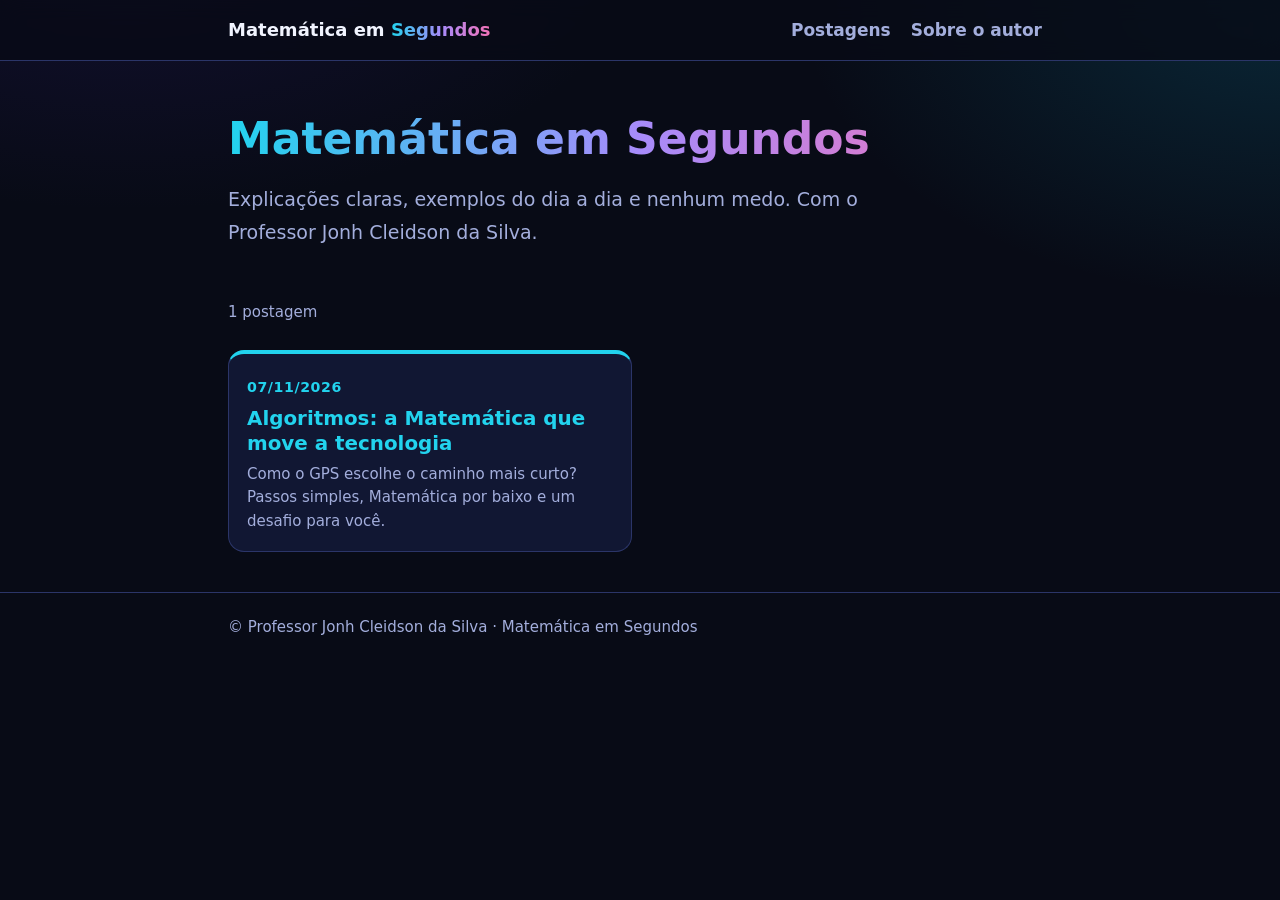
==== index.html @ 886020f7 "Primeira versão do blog Matemática em Segundos Co-Authored-By: Claude Sonnet 5.5 <noreply@anthropic." ====
<!doctype html>
<html lang="pt-BR">
<head>
<meta charset="utf-8">
<meta name="viewport" content="width=device-width, initial-scale=1">
<title>Matemática em Segundos · Professor Jonh Cleidson da Silva</title>
<meta name="description" content="Matemática explicada com clareza, exemplos reais e sem medo. Textos do Professor Jonh Cleidson da Silva.">
<link rel="stylesheet" href="assets/style.css">
</head>
<body>
<header class="top"><div class="wrap">
<a class="brand" href="./">Matemática em <b>Segundos</b></a>
<nav><a href="./">Postagens</a><a href="sobre.html">Sobre o autor</a></nav>
</div></header>
<main class="wrap">
<section class="hero">
<h1>Matemática em Segundos</h1>
<p>Explicações claras, exemplos do dia a dia e nenhum medo. Com o Professor Jonh Cleidson da Silva.</p>
</section>
<p class="meta" id="status"></p>
<div class="grid" id="lista"></div>
</main>
<footer><div class="wrap">© Professor Jonh Cleidson da Silva · Matemática em Segundos</div></footer>
<script type="application/json" id="posts">
[
{"arquivo":"posts/2026-11-07-algoritmos-matematica-tecnologia.html","data":"2026-11-07","titulo":"Algoritmos: a Matemática que move a tecnologia","resumo":"Como o GPS escolhe o caminho mais curto? Passos simples, Matemática por baixo e um desafio para você.","cor":"--cy"}
]
</script>
<script>
(function(){
var posts=JSON.parse(document.getElementById('posts').textContent);
posts.sort(function(a,b){return b.data.localeCompare(a.data)});
var el=document.getElementById('lista'),st=document.getElementById('status');
function fmt(d){var p=d.split('-');return p[2]+'/'+p[1]+'/'+p[0]}
function esc(s){var x=document.createElement('div');x.textContent=s;return x.innerHTML}
if(!posts.length){el.innerHTML='<p class="empty">Ainda não há postagens. Volte em breve!</p>';return}
st.textContent=posts.length+(posts.length==1?' postagem':' postagens');
el.innerHTML=posts.map(function(p){return '<a class="card" style="--c:var('+p.cor+')" href="'+p.arquivo+'"><small>'+fmt(p.data)+'</small><h3>'+esc(p.titulo)+'</h3><p>'+esc(p.resumo)+'</p></a>'}).join('');
})();
</script>
</body>
</html>
---- assets/style.css ----
:root{--bg:#080b16;--panel:#111733;--panel2:#171f45;--line:#2b3568;--tx:#f1f4ff;--mut:#a3aedc;
--cy:#22d3ee;--vi:#a78bfa;--pk:#f472b6;--li:#a3e635;--ye:#fde047;--c:var(--cy)}
*{box-sizing:border-box}
html{-webkit-text-size-adjust:100%}
body{margin:0;overflow-x:hidden;color:var(--tx);-webkit-tap-highlight-color:transparent;
font:17px/1.7 ui-rounded,system-ui,-apple-system,"Segoe UI",sans-serif;
background:radial-gradient(900px 500px at 10% -10%,#2a1b6b55,transparent 60%),radial-gradient(800px 500px at 100% 0,#0e749044,transparent 60%),var(--bg);min-height:100vh}
a{color:var(--cy)}
.wrap{max-width:860px;margin:0 auto;padding:0 18px;min-width:0}
header.top{position:sticky;top:0;z-index:5;background:#080b16cc;-webkit-backdrop-filter:blur(10px);backdrop-filter:blur(10px);border-bottom:1px solid var(--line)}
header.top .wrap{display:flex;gap:14px;align-items:center;justify-content:space-between;flex-wrap:wrap;padding-top:10px;padding-bottom:10px}
.brand{font-weight:800;text-decoration:none;color:var(--tx);font-size:18px}
.brand b{background:linear-gradient(90deg,var(--cy),var(--vi),var(--pk));-webkit-background-clip:text;background-clip:text;color:transparent}
nav a{display:inline-flex;align-items:center;min-height:40px;padding:0 10px;color:var(--mut);text-decoration:none;font-weight:600}
nav a:hover{color:var(--tx)}
h1{font-size:clamp(28px,6vw,44px);line-height:1.15;margin:.2em 0 .3em;overflow-wrap:anywhere;
background:linear-gradient(90deg,var(--cy),var(--vi),var(--pk));-webkit-background-clip:text;background-clip:text;color:transparent}
h2{color:var(--c);margin-top:1.8em;line-height:1.25}
p{overflow-wrap:anywhere}
.hero{padding:44px 0 18px}
.hero p{color:var(--mut);font-size:19px;max-width:640px}
.grid{display:grid;grid-template-columns:repeat(auto-fill,minmax(min(280px,100%),1fr));gap:16px;padding:10px 0 40px}
.card{min-width:0;background:var(--panel);border:1px solid var(--line);border-top:4px solid var(--c);border-radius:16px;padding:18px;text-decoration:none;color:var(--tx);display:block;transition:transform .15s}
.card:hover{transform:translateY(-3px)}
.card small{color:var(--c);font-weight:700;letter-spacing:.04em;text-transform:uppercase}
.card h3{margin:.3em 0;color:var(--c);line-height:1.25;overflow-wrap:anywhere}
.card p{margin:0;color:var(--mut);font-size:15px;line-height:1.55}
.empty{color:var(--mut);padding:30px 0}
article{padding:34px 0 40px}
.meta{color:var(--mut);font-size:15px}
.resp{background:var(--panel2);border:1px solid var(--line);border-left:5px solid var(--li);border-radius:14px;padding:14px 18px;margin:20px 0}
.resp b{color:var(--li)}
.ex{background:var(--panel);border:1px solid var(--line);border-radius:14px;padding:6px 18px;margin:16px 0}
.sig{margin-top:2.2em;padding-top:14px;border-top:1px solid var(--line);color:var(--mut);font-style:italic}
.btn{display:inline-flex;align-items:center;min-height:40px;padding:0 16px;border-radius:12px;border:1px solid var(--line);background:var(--panel);color:var(--tx);font:inherit;font-size:16px;cursor:pointer;text-decoration:none}
footer{border-top:1px solid var(--line);color:var(--mut);padding:22px 0 34px;font-size:15px}
@media(max-width:640px){body{font-size:16px;background-attachment:scroll}.hero{padding-top:28px}}
@media(max-width:360px){.grid{grid-template-columns:minmax(0,1fr)}}
@page{size:A4;margin:12mm}
@media print{:root{--bg:#fff;--panel:#fff;--panel2:#f4f4f4;--line:#bbb;--tx:#111;--mut:#444;--c:#0a5}
body{background:#fff;font-size:12pt}header.top,.noprint,footer{display:none}
h1{color:#111;background:none;-webkit-background-clip:initial;background-clip:initial}
.card,.resp,.ex{break-inside:avoid}}
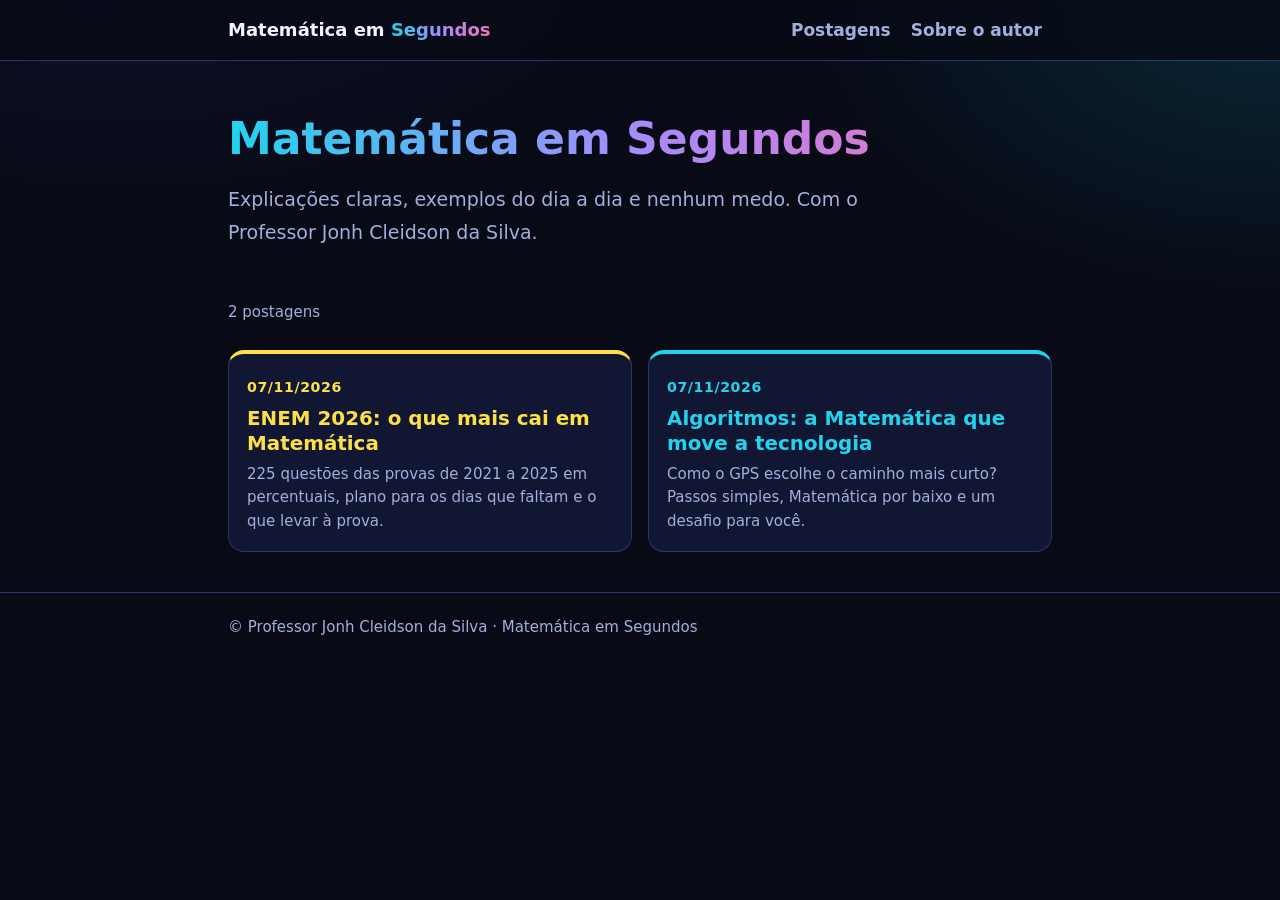
==== commit bf9c38b0: "Postagem: ENEM 2026, o que mais cai em Matemática Co-Authored-By: Claude Sonnet 5.5 <noreply@anthrop" ====
--- a/index.html
+++ b/index.html
@@ -23,6 +23,7 @@
 <footer><div class="wrap">© Professor Jonh Cleidson da Silva · Matemática em Segundos</div></footer>
 <script type="application/json" id="posts">
 [
+{"arquivo":"posts/2026-11-07-enem-2026-matematica-o-que-mais-cai.html","data":"2026-11-07","titulo":"ENEM 2026: o que mais cai em Matemática","resumo":"225 questões das provas de 2021 a 2025 em percentuais, plano para os dias que faltam e o que levar à prova.","cor":"--ye"},
 {"arquivo":"posts/2026-11-07-algoritmos-matematica-tecnologia.html","data":"2026-11-07","titulo":"Algoritmos: a Matemática que move a tecnologia","resumo":"Como o GPS escolhe o caminho mais curto? Passos simples, Matemática por baixo e um desafio para você.","cor":"--cy"}
 ]
 </script>
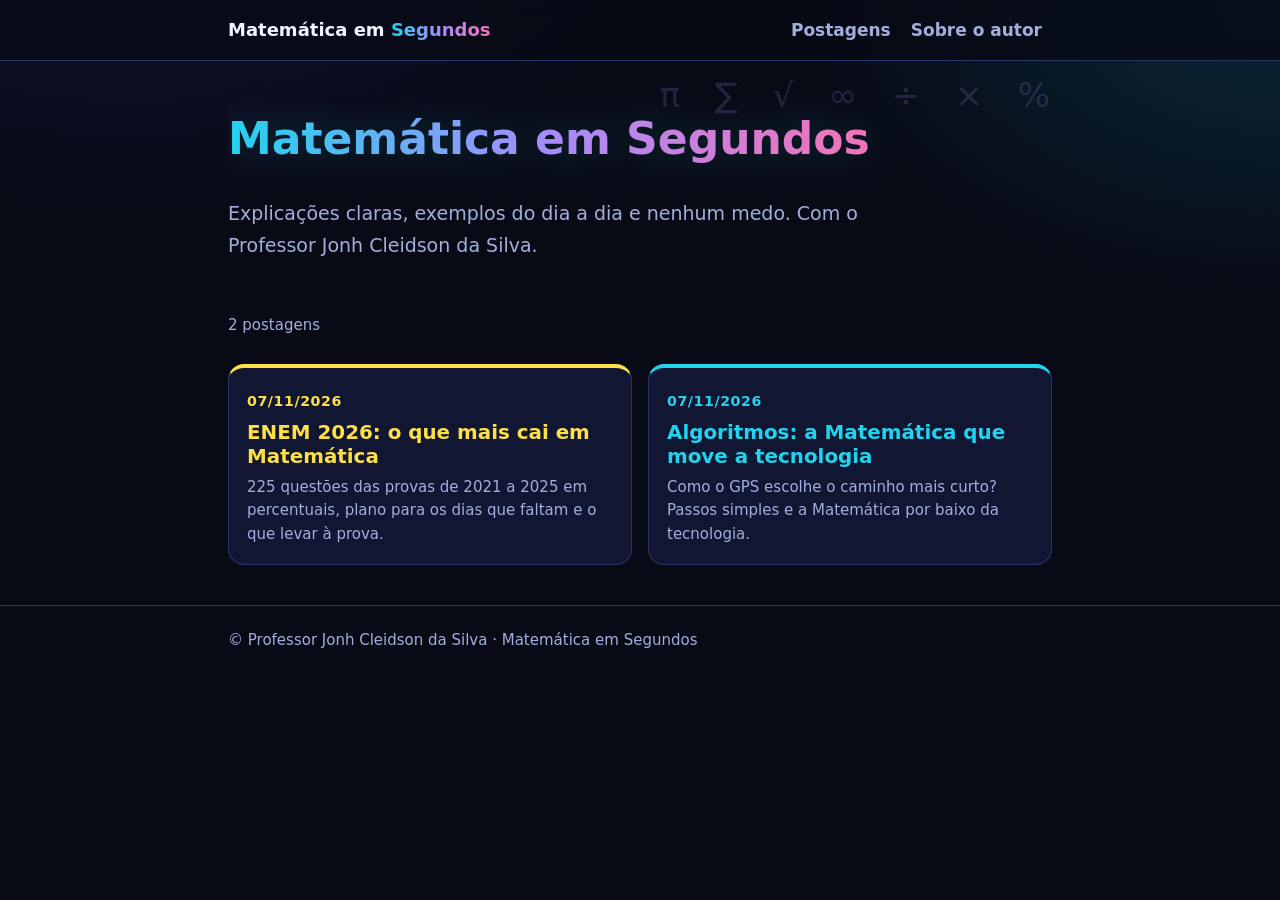
==== commit 6f0e783d: "SEO técnico (sitemap, robots, canonical, Open Graph, JSON-LD) e remoção do desafio do post de algori" ====
--- a/index.html
+++ b/index.html
@@ -5,6 +5,15 @@
 <meta name="viewport" content="width=device-width, initial-scale=1">
 <title>Matemática em Segundos · Professor Jonh Cleidson da Silva</title>
 <meta name="description" content="Matemática explicada com clareza, exemplos reais e sem medo. Textos do Professor Jonh Cleidson da Silva.">
+<link rel="canonical" href="https://matematicaemsegundos.github.io/">
+<meta property="og:type" content="website">
+<meta property="og:locale" content="pt_BR">
+<meta property="og:site_name" content="Matemática em Segundos">
+<meta property="og:title" content="Matemática em Segundos · Professor Jonh Cleidson da Silva">
+<meta property="og:description" content="Matemática explicada com clareza, exemplos reais e sem medo. Textos do Professor Jonh Cleidson da Silva.">
+<meta property="og:url" content="https://matematicaemsegundos.github.io/">
+<meta name="twitter:card" content="summary">
+<script type="application/ld+json">{"@context": "https://schema.org", "@type": "WebSite", "name": "Matemática em Segundos", "inLanguage": "pt-BR", "url": "https://matematicaemsegundos.github.io/", "author": {"@type": "Person", "name": "Professor Jonh Cleidson da Silva"}}</script>
 <link rel="stylesheet" href="assets/style.css">
 </head>
 <body>
@@ -24,7 +33,7 @@
 <script type="application/json" id="posts">
 [
 {"arquivo":"posts/2026-11-07-enem-2026-matematica-o-que-mais-cai.html","data":"2026-11-07","titulo":"ENEM 2026: o que mais cai em Matemática","resumo":"225 questões das provas de 2021 a 2025 em percentuais, plano para os dias que faltam e o que levar à prova.","cor":"--ye"},
-{"arquivo":"posts/2026-11-07-algoritmos-matematica-tecnologia.html","data":"2026-11-07","titulo":"Algoritmos: a Matemática que move a tecnologia","resumo":"Como o GPS escolhe o caminho mais curto? Passos simples, Matemática por baixo e um desafio para você.","cor":"--cy"}
+{"arquivo":"posts/2026-11-07-algoritmos-matematica-tecnologia.html","data":"2026-11-07","titulo":"Algoritmos: a Matemática que move a tecnologia","resumo":"Como o GPS escolhe o caminho mais curto? Passos simples e a Matemática por baixo da tecnologia.","cor":"--cy"}
 ]
 </script>
 <script>
--- a/assets/style.css
+++ b/assets/style.css
@@ -15,6 +15,16 @@
 nav a:hover{color:var(--tx)}
 h1{font-size:clamp(28px,6vw,44px);line-height:1.15;margin:.2em 0 .3em;overflow-wrap:anywhere;
 background:linear-gradient(90deg,var(--cy),var(--vi),var(--pk));-webkit-background-clip:text;background-clip:text;color:transparent}
+/* Movimento no título da página inicial e na marca do topo */
+.hero h1,.brand b{background:linear-gradient(90deg,var(--cy),var(--vi),var(--pk),var(--ye),var(--li),var(--cy));background-size:250% 100%;-webkit-background-clip:text;background-clip:text;color:transparent;animation:fluxo 9s linear infinite}
+.hero h1{display:inline-block;animation:fluxo 9s linear infinite,flutua 5s ease-in-out infinite;filter:drop-shadow(0 0 18px #22d3ee33)}
+.hero{position:relative;overflow:hidden}
+.hero::before{content:"π  ∑  √  ∞  ÷  ×  %";position:absolute;right:-10px;top:6px;font-size:clamp(22px,5vw,34px);letter-spacing:.35em;white-space:nowrap;color:var(--vi);opacity:.18;pointer-events:none;animation:deriva 14s ease-in-out infinite alternate}
+.hero p{position:relative}
+@keyframes fluxo{to{background-position:250% 0}}
+@keyframes flutua{0%,100%{transform:translateY(0)}50%{transform:translateY(-5px)}}
+@keyframes deriva{from{transform:translateX(30px)}to{transform:translateX(-40px)}}
+@media (prefers-reduced-motion:reduce){.hero h1,.brand b,.hero::before{animation:none}}
 h2{color:var(--c);margin-top:1.8em;line-height:1.25}
 p{overflow-wrap:anywhere}
 .hero{padding:44px 0 18px}
@@ -37,7 +47,8 @@
 @media(max-width:640px){body{font-size:16px;background-attachment:scroll}.hero{padding-top:28px}}
 @media(max-width:360px){.grid{grid-template-columns:minmax(0,1fr)}}
 @page{size:A4;margin:12mm}
-@media print{:root{--bg:#fff;--panel:#fff;--panel2:#f4f4f4;--line:#bbb;--tx:#111;--mut:#444;--c:#0a5}
+@media print{.hero h1,.brand b,.hero::before{animation:none}.hero::before{display:none}
+:root{--bg:#fff;--panel:#fff;--panel2:#f4f4f4;--line:#bbb;--tx:#111;--mut:#444;--c:#0a5}
 body{background:#fff;font-size:12pt}header.top,.noprint,footer{display:none}
 h1{color:#111;background:none;-webkit-background-clip:initial;background-clip:initial}
 .card,.resp,.ex{break-inside:avoid}}
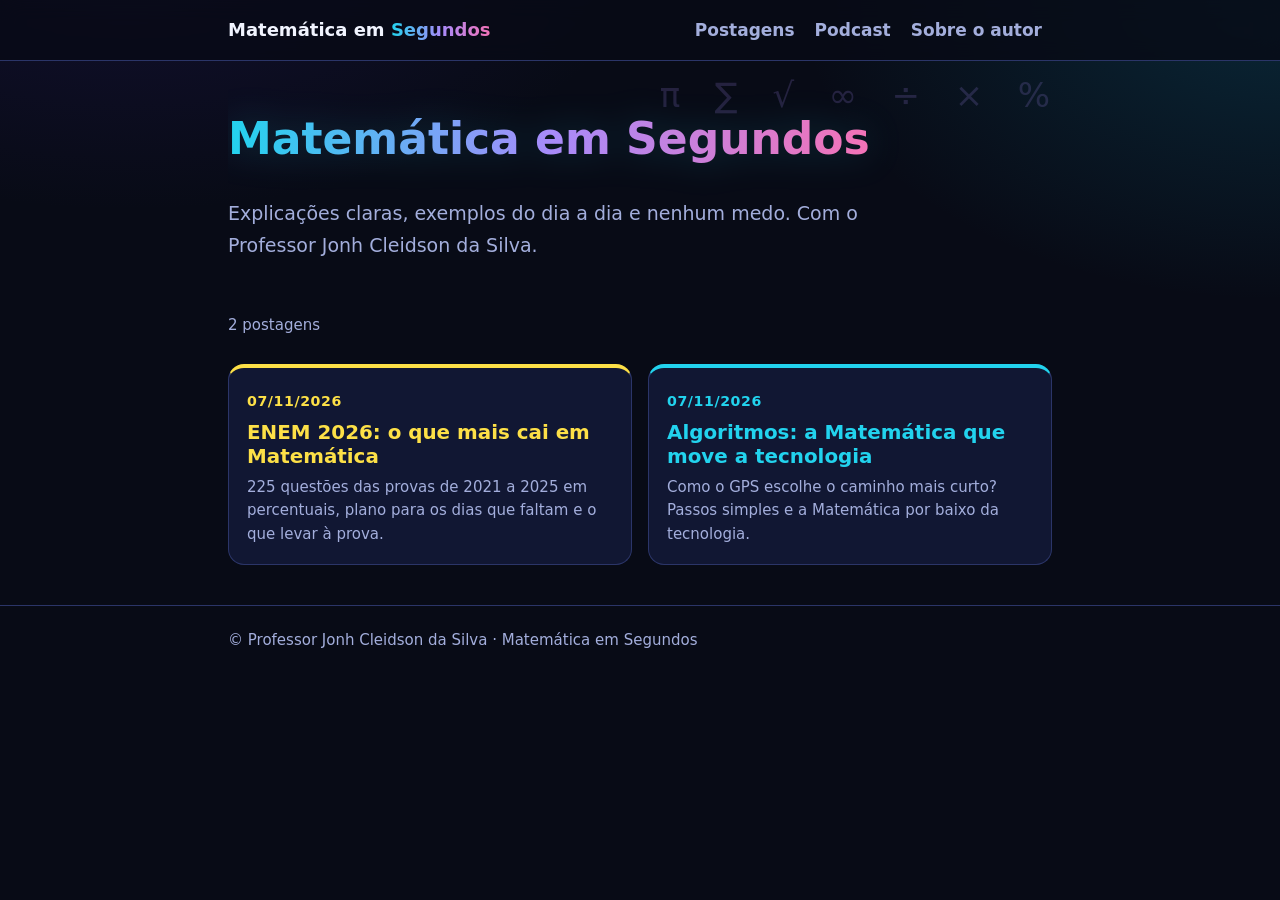
==== commit 5fbd2a3b: "Podcast: página, tocador e episódio 1 (sobre o autor) Co-Authored-By: Claude Sonnet 5.5 <noreply@ant" ====
--- a/index.html
+++ b/index.html
@@ -19,7 +19,7 @@
 <body>
 <header class="top"><div class="wrap">
 <a class="brand" href="./">Matemática em <b>Segundos</b></a>
-<nav><a href="./">Postagens</a><a href="sobre.html">Sobre o autor</a></nav>
+<nav><a href="./">Postagens</a><a href="podcast.html">Podcast</a><a href="sobre.html">Sobre o autor</a></nav>
 </div></header>
 <main class="wrap">
 <section class="hero">
--- a/assets/style.css
+++ b/assets/style.css
@@ -43,6 +43,10 @@
 .ex{background:var(--panel);border:1px solid var(--line);border-radius:14px;padding:6px 18px;margin:16px 0}
 .sig{margin-top:2.2em;padding-top:14px;border-top:1px solid var(--line);color:var(--mut);font-style:italic}
 .btn{display:inline-flex;align-items:center;min-height:40px;padding:0 16px;border-radius:12px;border:1px solid var(--line);background:var(--panel);color:var(--tx);font:inherit;font-size:16px;cursor:pointer;text-decoration:none}
+.player{background:var(--panel);border:1px solid var(--line);border-left:5px solid var(--c,var(--cy));border-radius:14px;padding:12px 16px;margin:16px 0}
+.player b{display:block;margin-bottom:8px}
+audio{display:block;width:100%;max-width:100%;min-height:40px;margin-top:10px}
+.player audio{margin-top:0}
 footer{border-top:1px solid var(--line);color:var(--mut);padding:22px 0 34px;font-size:15px}
 @media(max-width:640px){body{font-size:16px;background-attachment:scroll}.hero{padding-top:28px}}
 @media(max-width:360px){.grid{grid-template-columns:minmax(0,1fr)}}
@@ -51,4 +55,4 @@
 :root{--bg:#fff;--panel:#fff;--panel2:#f4f4f4;--line:#bbb;--tx:#111;--mut:#444;--c:#0a5}
 body{background:#fff;font-size:12pt}header.top,.noprint,footer{display:none}
 h1{color:#111;background:none;-webkit-background-clip:initial;background-clip:initial}
-.card,.resp,.ex{break-inside:avoid}}
+.card,.resp,.ex,.player{break-inside:avoid}audio,.player{display:none}}
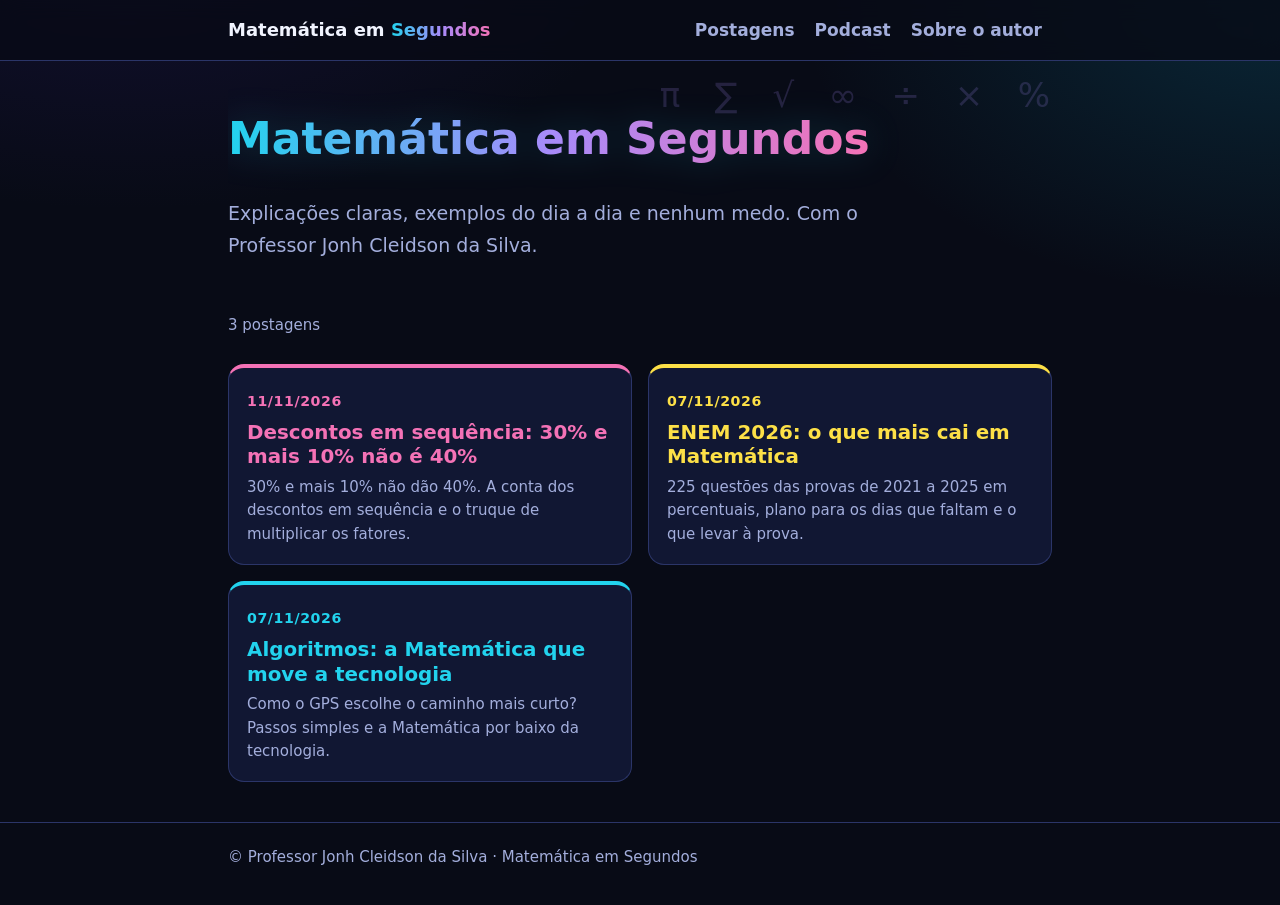
==== commit 032ccecd: "Postagem semana 1: descontos em sequência Co-Authored-By: Claude Sonnet 5.5 <noreply@anthropic.com>" ====
--- a/index.html
+++ b/index.html
@@ -32,6 +32,7 @@
 <footer><div class="wrap">© Professor Jonh Cleidson da Silva · Matemática em Segundos</div></footer>
 <script type="application/json" id="posts">
 [
+{"arquivo":"posts/2026-11-11-descontos-em-sequencia.html","data":"2026-11-11","titulo":"Descontos em sequência: 30% e mais 10% não é 40%","resumo":"30% e mais 10% não dão 40%. A conta dos descontos em sequência e o truque de multiplicar os fatores.","cor":"--pk"},
 {"arquivo":"posts/2026-11-07-enem-2026-matematica-o-que-mais-cai.html","data":"2026-11-07","titulo":"ENEM 2026: o que mais cai em Matemática","resumo":"225 questões das provas de 2021 a 2025 em percentuais, plano para os dias que faltam e o que levar à prova.","cor":"--ye"},
 {"arquivo":"posts/2026-11-07-algoritmos-matematica-tecnologia.html","data":"2026-11-07","titulo":"Algoritmos: a Matemática que move a tecnologia","resumo":"Como o GPS escolhe o caminho mais curto? Passos simples e a Matemática por baixo da tecnologia.","cor":"--cy"}
 ]
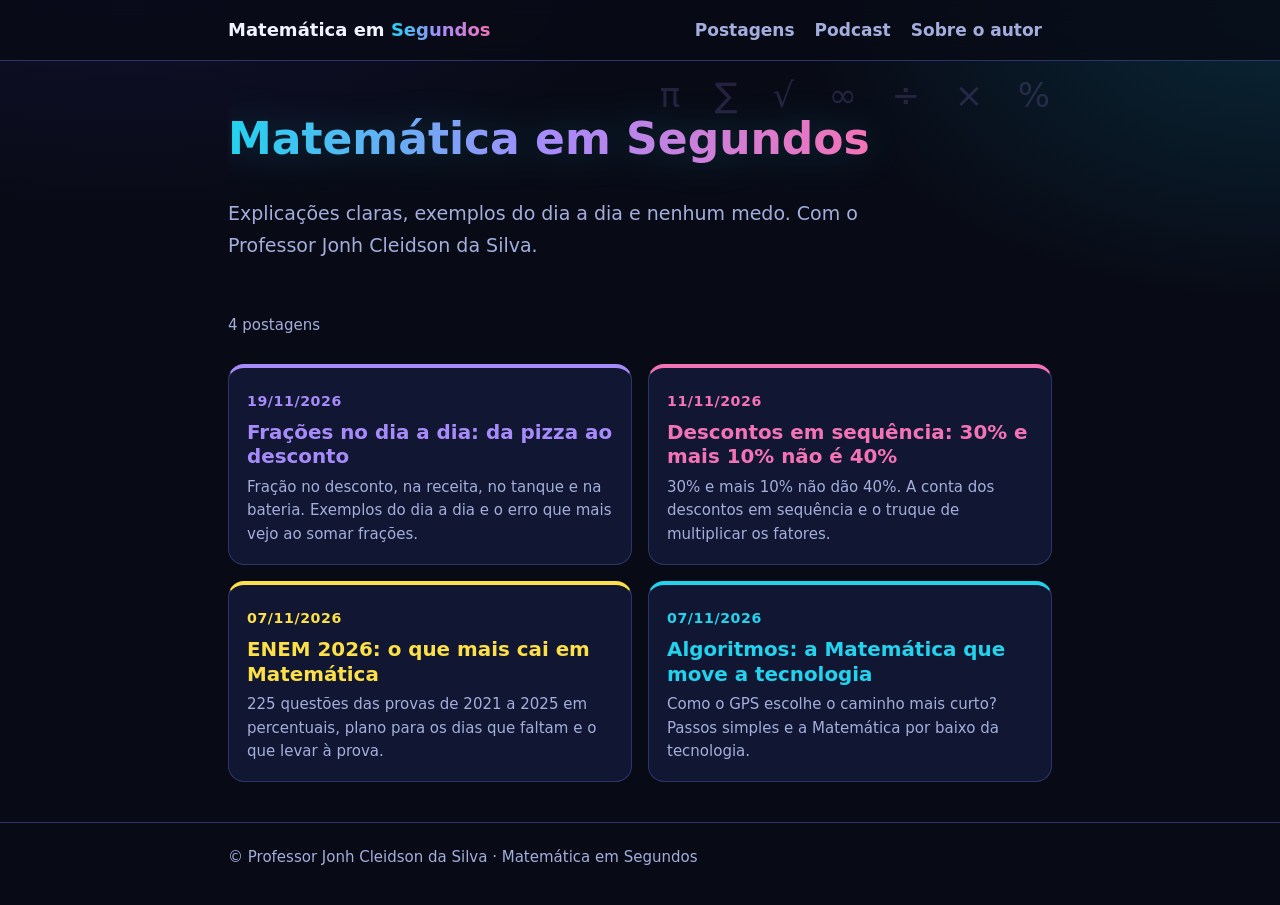
==== commit c4e37f01: "Postagem semana 2: frações no dia a dia Co-Authored-By: Claude Sonnet 5.5 <noreply@anthropic.com>" ====
--- a/index.html
+++ b/index.html
@@ -32,6 +32,7 @@
 <footer><div class="wrap">© Professor Jonh Cleidson da Silva · Matemática em Segundos</div></footer>
 <script type="application/json" id="posts">
 [
+{"arquivo":"posts/2026-11-19-fracoes-no-dia-a-dia.html","data":"2026-11-19","titulo":"Frações no dia a dia: da pizza ao desconto","resumo":"Fração no desconto, na receita, no tanque e na bateria. Exemplos do dia a dia e o erro que mais vejo ao somar frações.","cor":"--vi"},
 {"arquivo":"posts/2026-11-11-descontos-em-sequencia.html","data":"2026-11-11","titulo":"Descontos em sequência: 30% e mais 10% não é 40%","resumo":"30% e mais 10% não dão 40%. A conta dos descontos em sequência e o truque de multiplicar os fatores.","cor":"--pk"},
 {"arquivo":"posts/2026-11-07-enem-2026-matematica-o-que-mais-cai.html","data":"2026-11-07","titulo":"ENEM 2026: o que mais cai em Matemática","resumo":"225 questões das provas de 2021 a 2025 em percentuais, plano para os dias que faltam e o que levar à prova.","cor":"--ye"},
 {"arquivo":"posts/2026-11-07-algoritmos-matematica-tecnologia.html","data":"2026-11-07","titulo":"Algoritmos: a Matemática que move a tecnologia","resumo":"Como o GPS escolhe o caminho mais curto? Passos simples e a Matemática por baixo da tecnologia.","cor":"--cy"}
